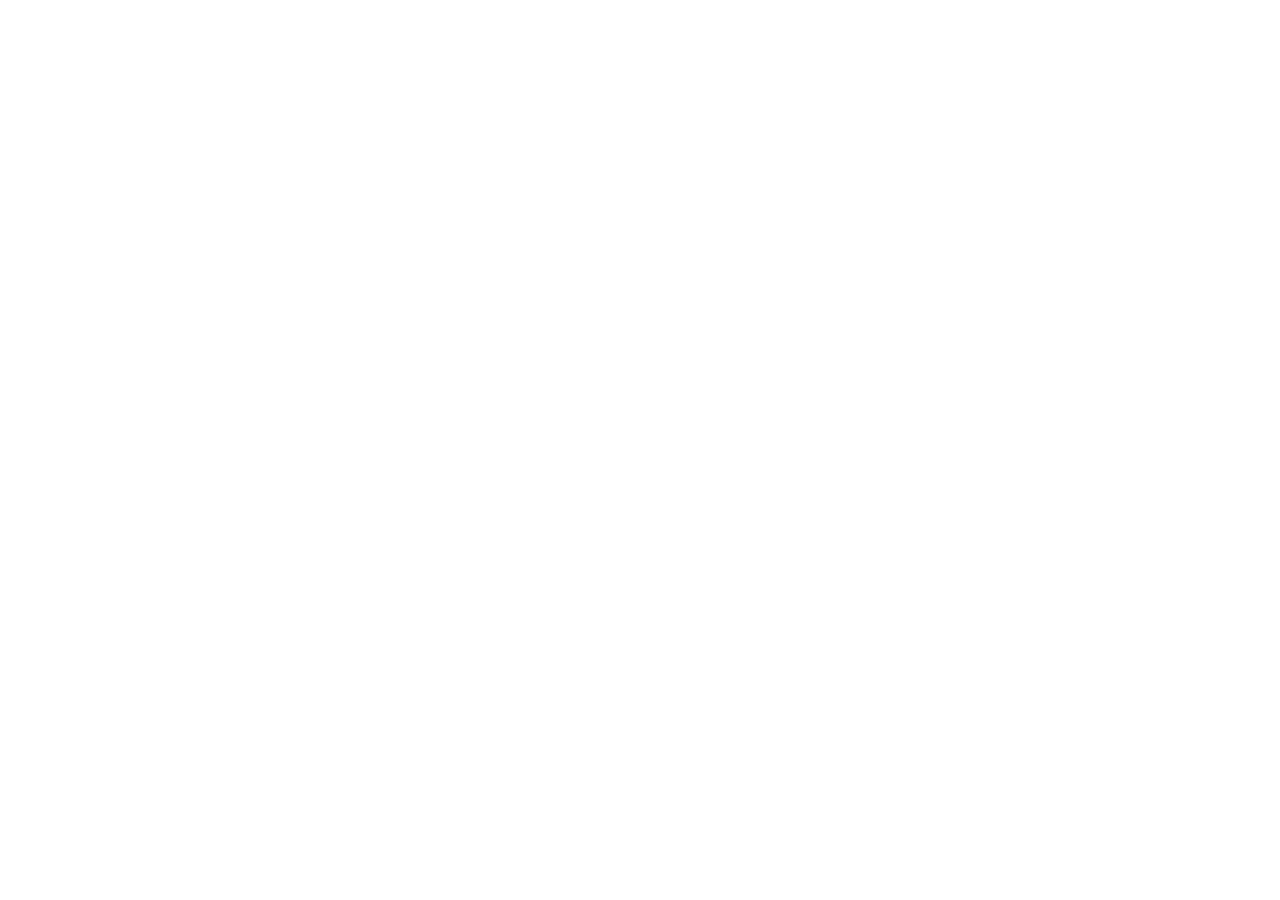
==== composeApp/src/wasmJsMain/resources/index.html @ 922e3351 "Add a wasmJs (Compose Web) target alongside Android and iOS Adds a third KMP target so the app can b" ====
<!doctype html>
<html lang="tr">
<head>
    <meta charset="UTF-8">
    <meta name="viewport" content="width=device-width, initial-scale=1">
    <title>Anlık Depremler</title>
    <style>
        html, body { margin: 0; padding: 0; height: 100%; }
    </style>
</head>
<body>
    <script src="composeApp.js"></script>
</body>
</html>
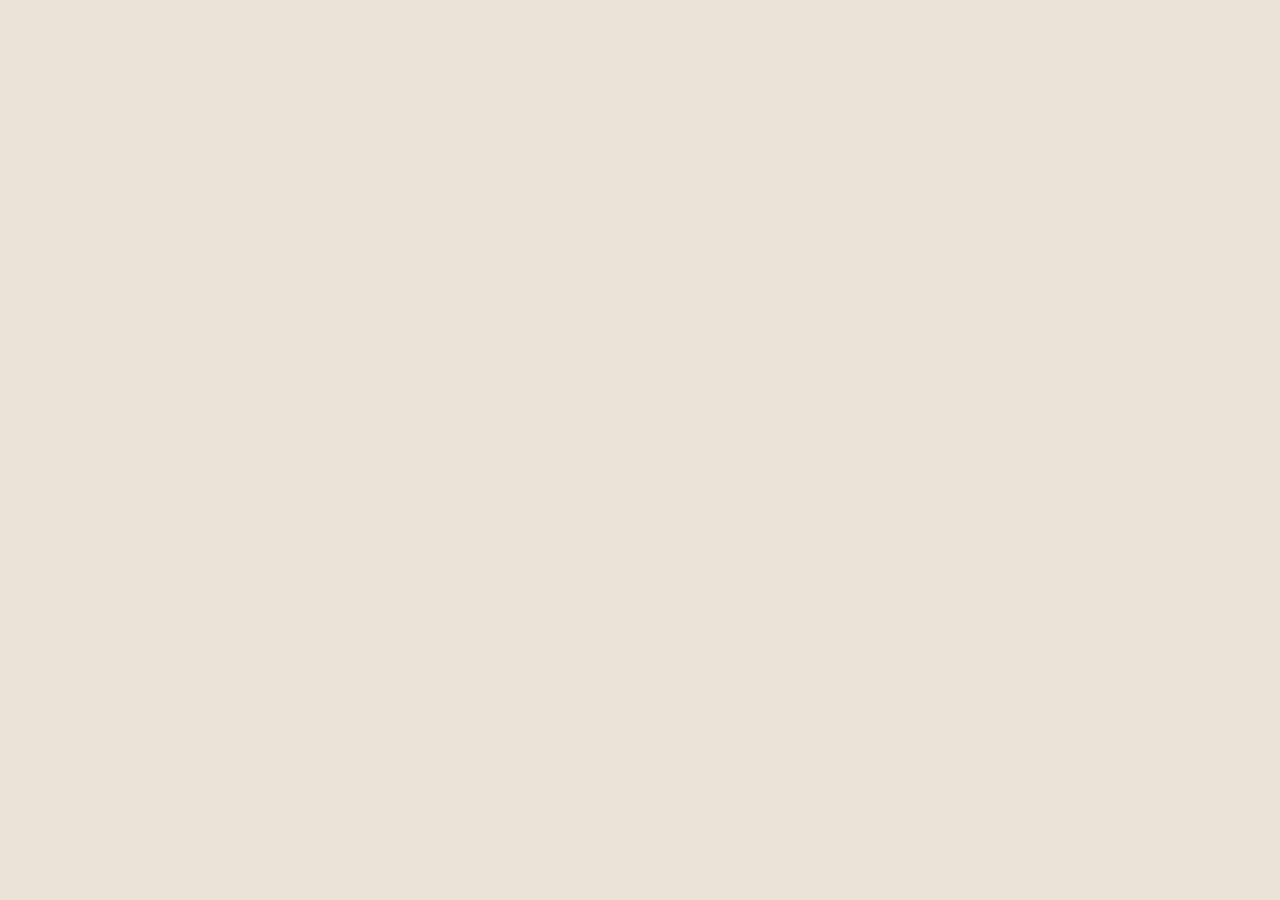
==== commit 2ab8864e: "Rewrite README, make the web site AdSense/SEO-ready README.md: full rewrite. The previous one was le" ====
--- a/composeApp/src/wasmJsMain/resources/index.html
+++ b/composeApp/src/wasmJsMain/resources/index.html
@@ -3,9 +3,43 @@
 <head>
     <meta charset="UTF-8">
     <meta name="viewport" content="width=device-width, initial-scale=1">
-    <title>Anlık Depremler</title>
+
+    <title>Anlık Depremler - Türkiye ve Dünya Deprem Takip</title>
+    <meta name="description" content="Türkiye (Kandilli, AFAD) ve dünya genelinde (USGS, EMSC) gerçek zamanlı deprem verileri, interaktif harita, büyüklük istatistikleri ve konuma göre deprem takibi.">
+    <meta name="keywords" content="deprem, son depremler, anlık deprem, kandilli, afad, deprem haritası, deprem takip, türkiye deprem">
+    <meta name="author" content="Anlık Depremler">
+    <link rel="canonical" href="https://anlikdeprem.web.app/">
+    <meta name="theme-color" content="#113D62">
+    <meta name="robots" content="index, follow">
+
+    <!-- Open Graph / Facebook, WhatsApp, LinkedIn önizlemeleri -->
+    <meta property="og:type" content="website">
+    <meta property="og:url" content="https://anlikdeprem.web.app/">
+    <meta property="og:title" content="Anlık Depremler - Türkiye ve Dünya Deprem Takip">
+    <meta property="og:description" content="Türkiye ve dünya genelinde gerçek zamanlı deprem verileri, interaktif harita ve büyüklük istatistikleri.">
+    <meta property="og:image" content="https://anlikdeprem.web.app/icons/icon-512.png">
+    <meta property="og:locale" content="tr_TR">
+
+    <!-- Twitter / X kart önizlemesi -->
+    <meta name="twitter:card" content="summary">
+    <meta name="twitter:title" content="Anlık Depremler - Türkiye ve Dünya Deprem Takip">
+    <meta name="twitter:description" content="Türkiye ve dünya genelinde gerçek zamanlı deprem verileri, interaktif harita ve büyüklük istatistikleri.">
+    <meta name="twitter:image" content="https://anlikdeprem.web.app/icons/icon-512.png">
+
+    <!-- Favicon / PWA ikonları -->
+    <link rel="icon" href="/favicon.ico" sizes="any">
+    <link rel="icon" type="image/png" sizes="16x16" href="/icons/favicon-16.png">
+    <link rel="icon" type="image/png" sizes="32x32" href="/icons/favicon-32.png">
+    <link rel="icon" type="image/png" sizes="48x48" href="/icons/favicon-48.png">
+    <link rel="apple-touch-icon" href="/icons/apple-touch-icon.png">
+    <link rel="manifest" href="/manifest.json">
+
+    <!-- Google AdSense - hesap doğrulaması için -->
+    <script async src="https://pagead2.googlesyndication.com/pagead/js/adsbygoogle.js?client=ca-pub-5779807348211992"
+            crossorigin="anonymous"></script>
+
     <style>
-        html, body { margin: 0; padding: 0; height: 100%; }
+        html, body { margin: 0; padding: 0; height: 100%; background: #EBE3D5; }
     </style>
 </head>
 <body>
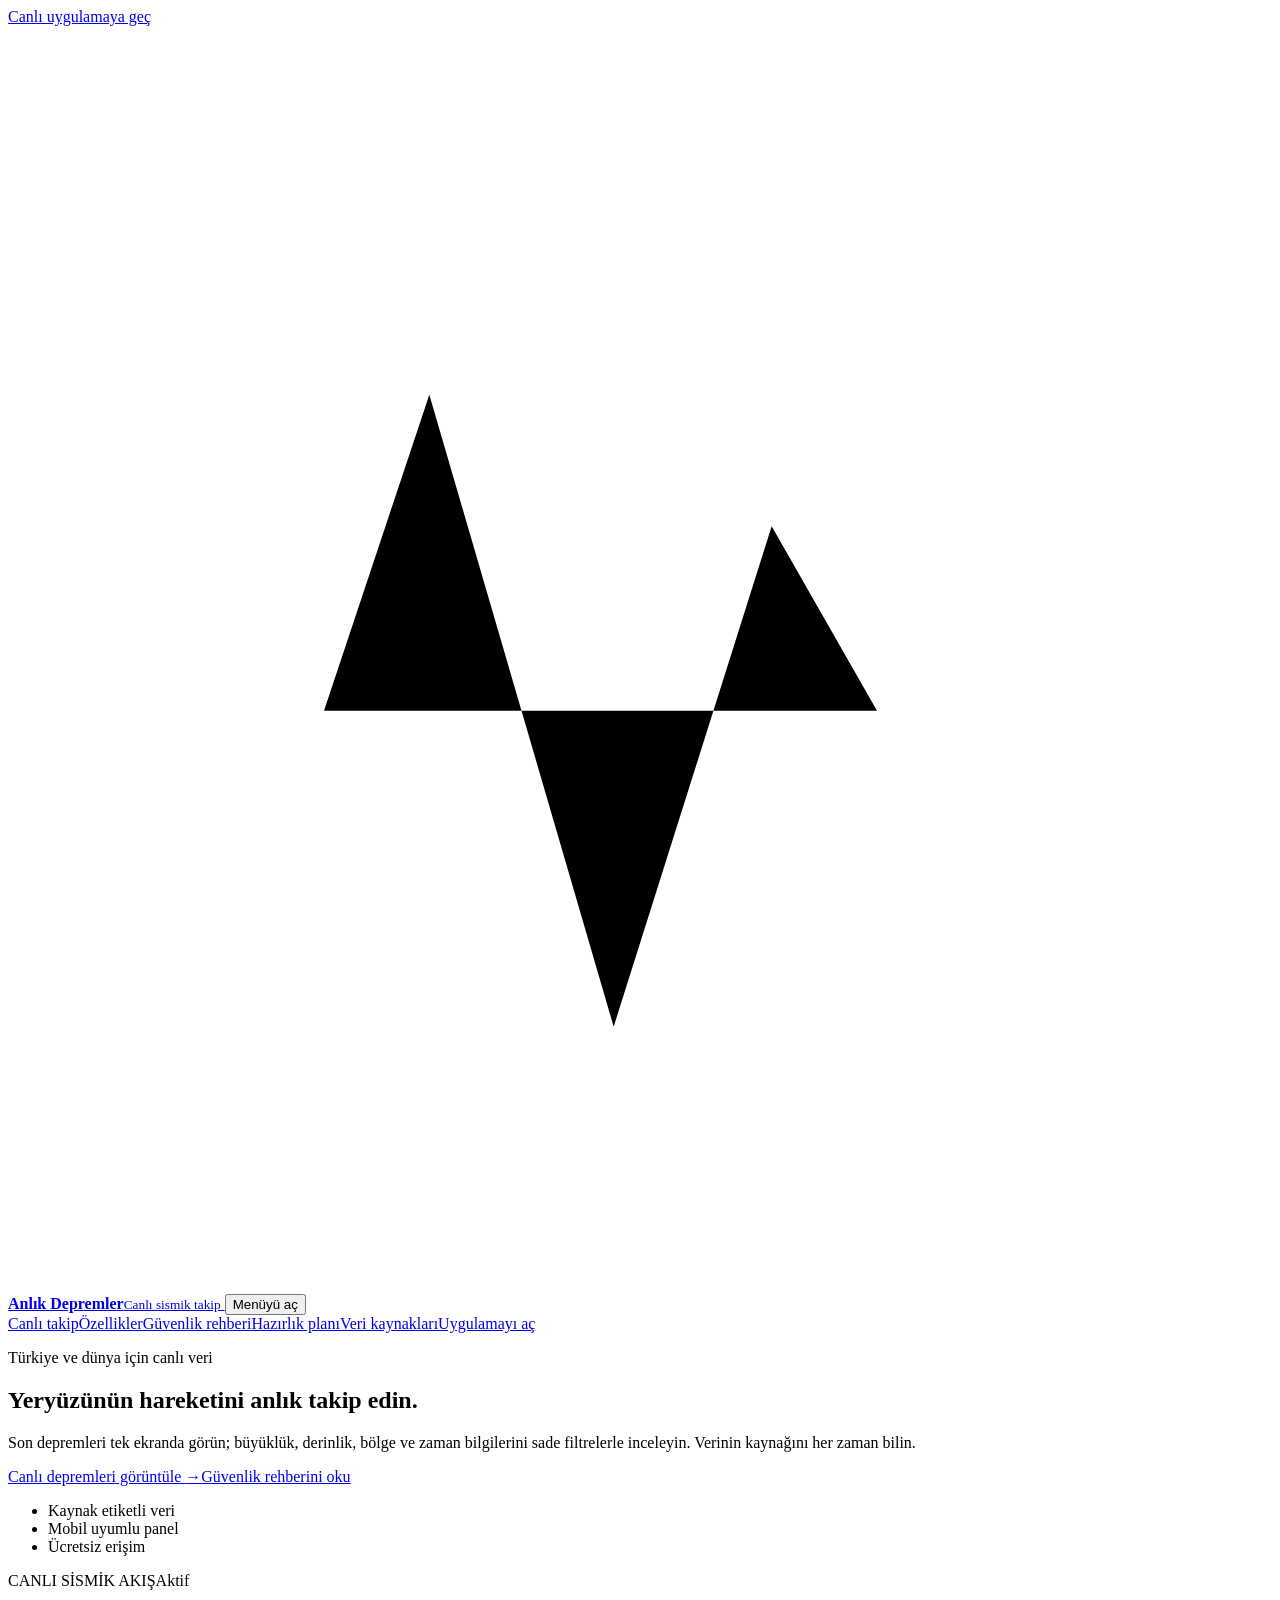
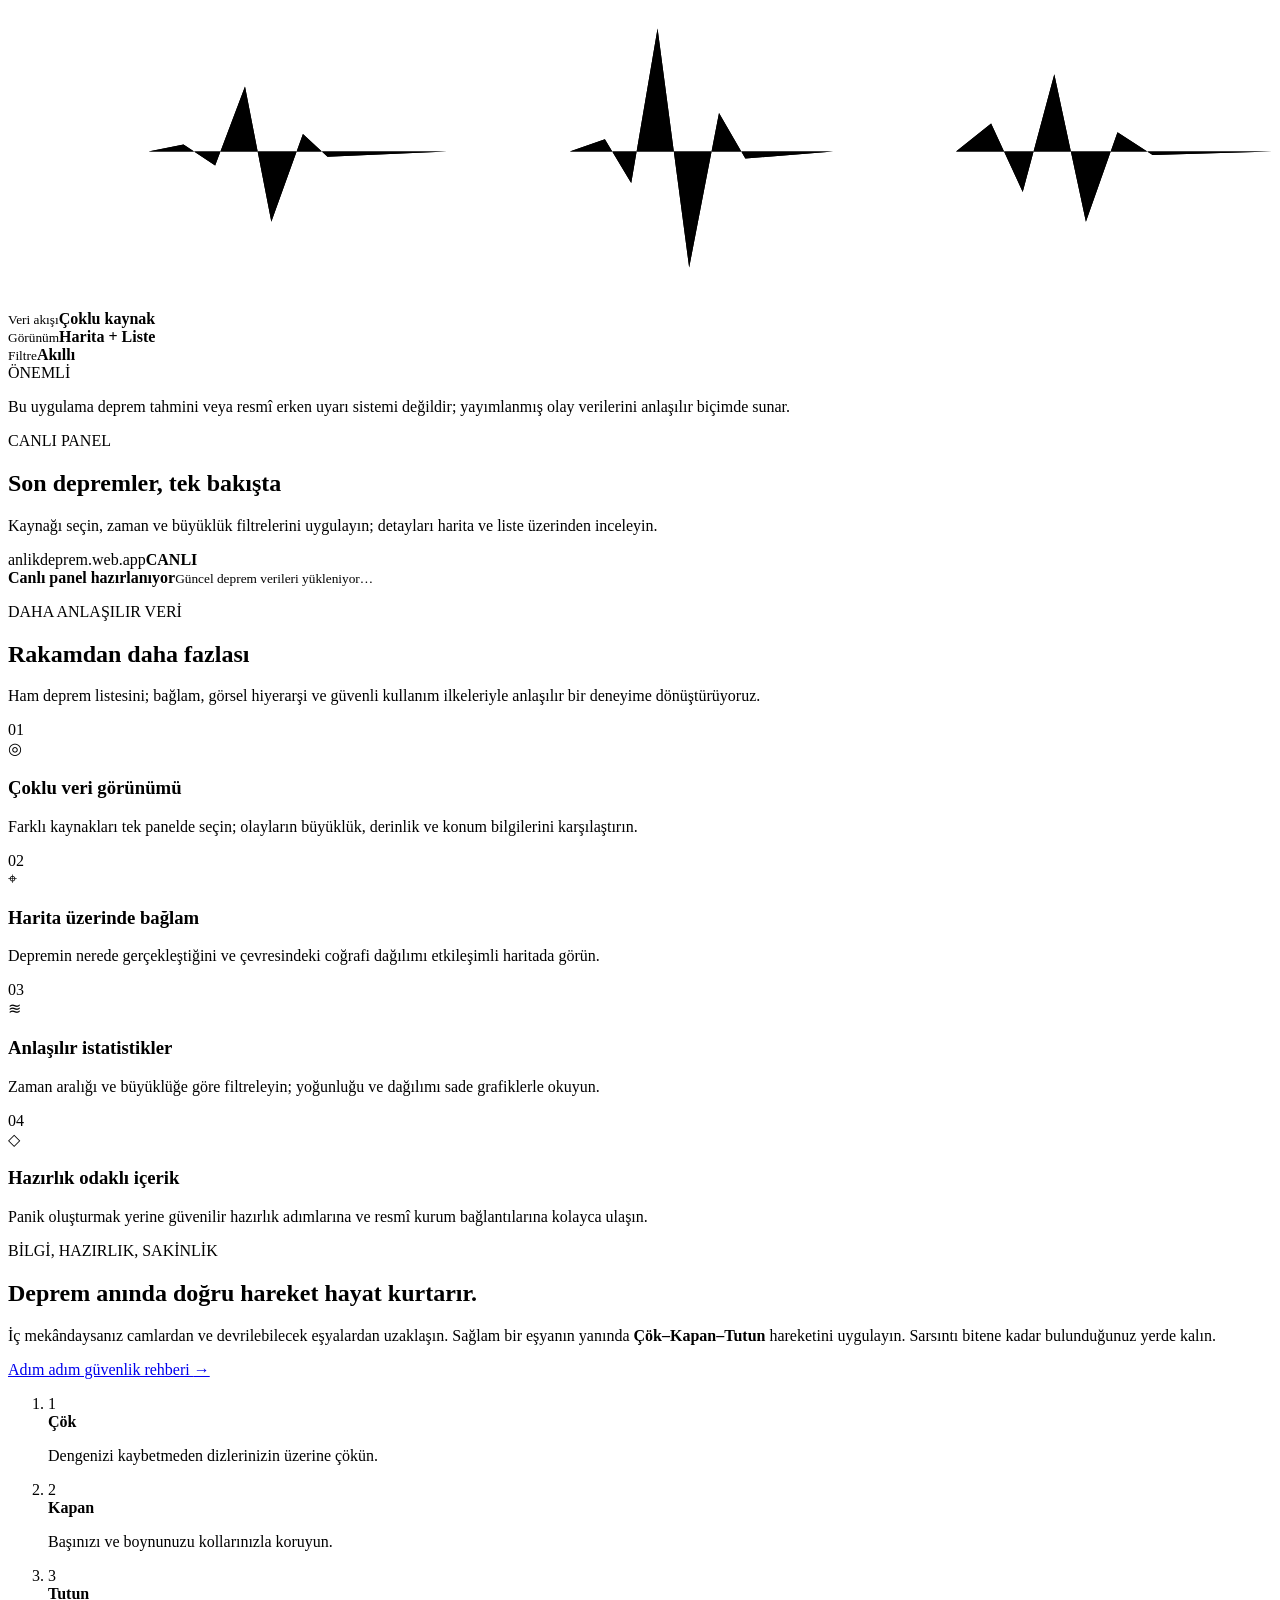
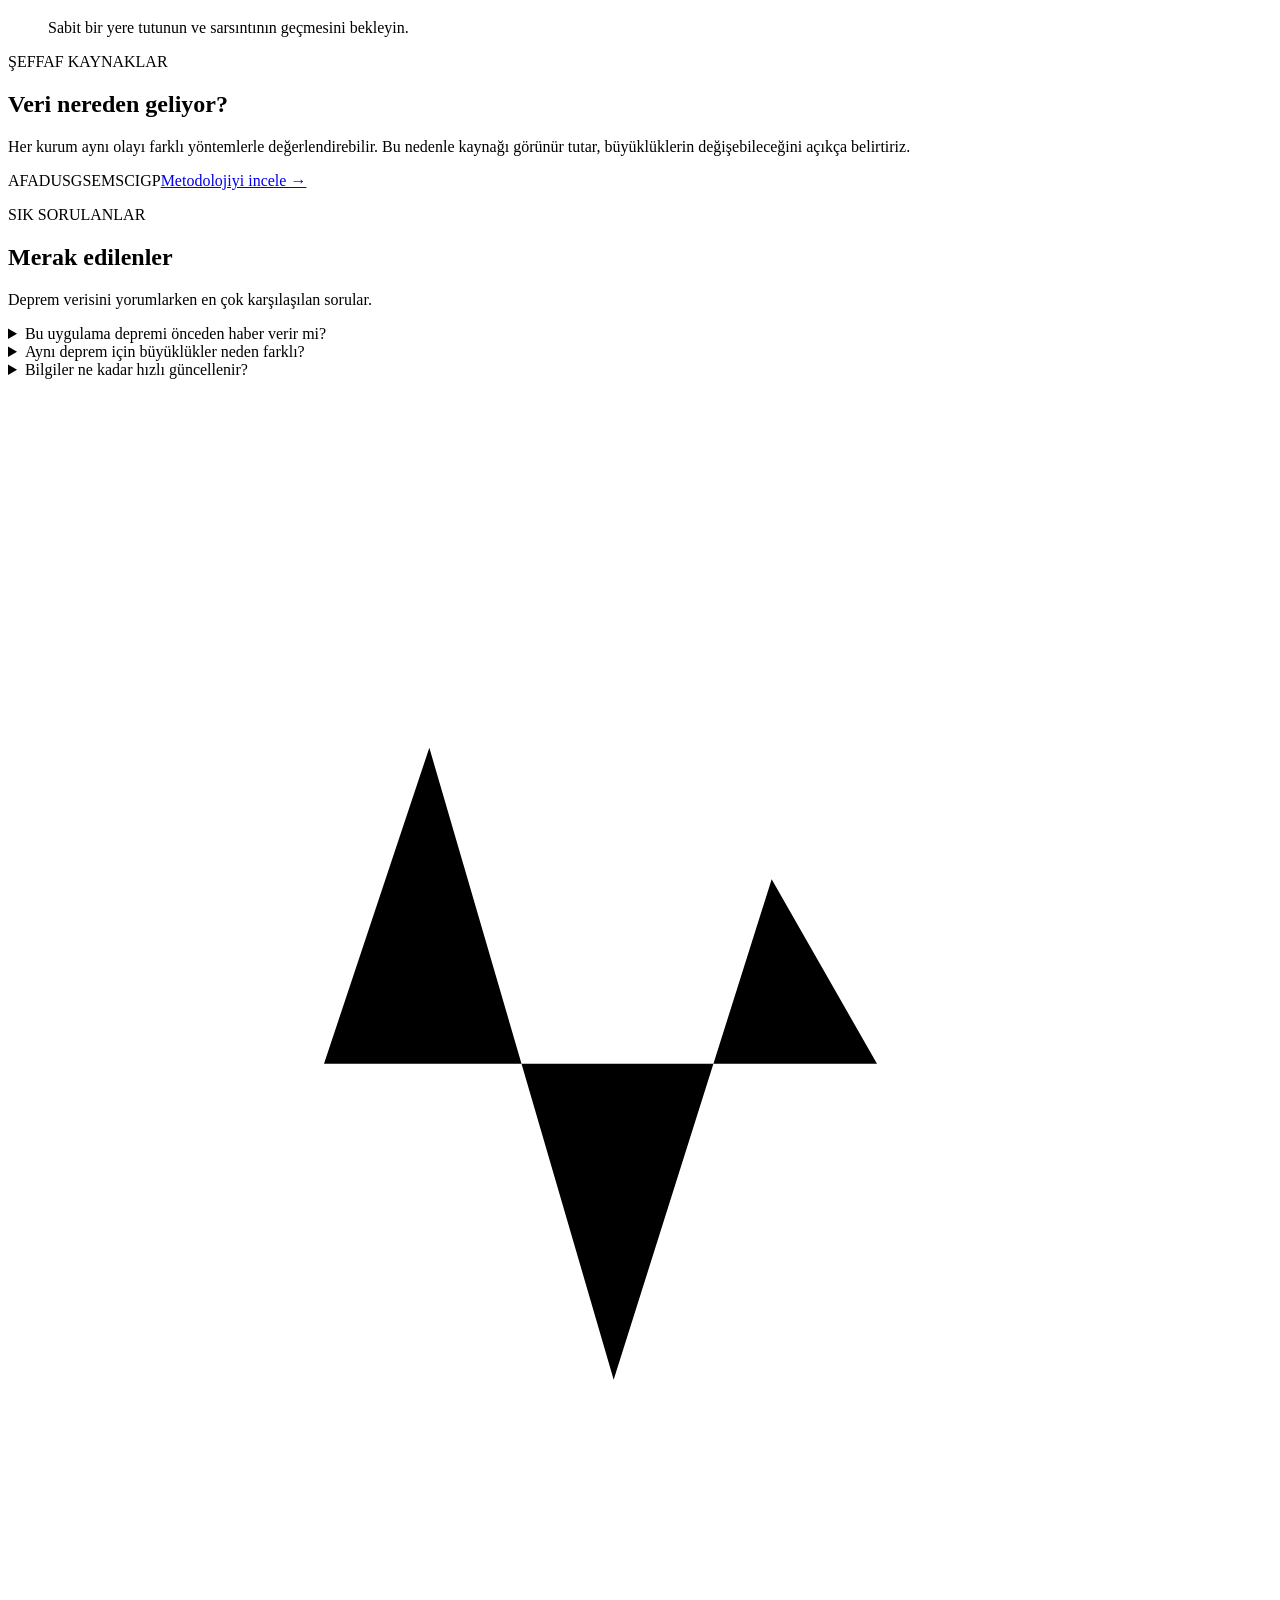
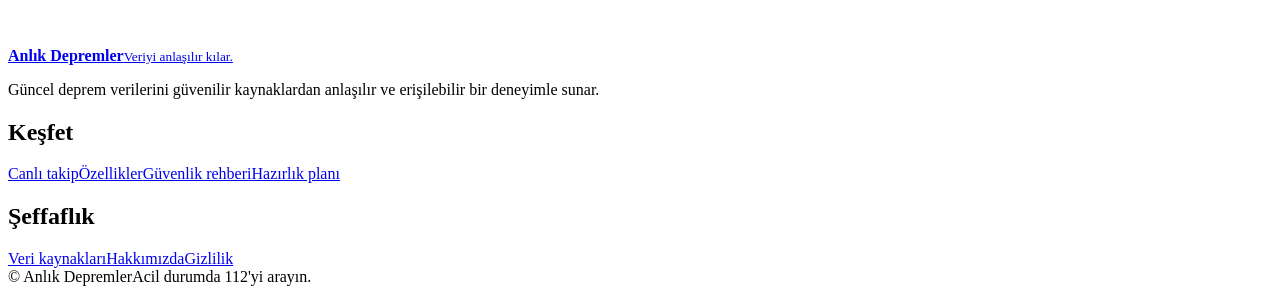
==== commit bdca6793: "Prepare v1.43 release and web improvements" ====
--- a/composeApp/src/wasmJsMain/resources/index.html
+++ b/composeApp/src/wasmJsMain/resources/index.html
@@ -2,47 +2,113 @@
 <html lang="tr">
 <head>
     <meta charset="UTF-8">
-    <meta name="viewport" content="width=device-width, initial-scale=1">
-
-    <title>Anlık Depremler - Türkiye ve Dünya Deprem Takip</title>
-    <meta name="description" content="Türkiye (Kandilli, AFAD) ve dünya genelinde (USGS, EMSC) gerçek zamanlı deprem verileri, interaktif harita, büyüklük istatistikleri ve konuma göre deprem takibi.">
-    <meta name="keywords" content="deprem, son depremler, anlık deprem, kandilli, afad, deprem haritası, deprem takip, türkiye deprem">
+    <meta name="viewport" content="width=device-width, initial-scale=1, viewport-fit=cover">
+    <title>Anlık Depremler | Türkiye ve Dünya Deprem Takip</title>
+    <meta name="description" content="Türkiye ve dünyadaki son depremleri farklı veri kaynaklarıyla takip edin; büyüklük, derinlik, zaman ve bölge bilgilerini modern harita ve istatistiklerle inceleyin.">
+    <meta name="keywords" content="deprem, son depremler, anlık deprem, AFAD, USGS, EMSC, deprem haritası, Türkiye deprem">
     <meta name="author" content="Anlık Depremler">
+    <meta name="application-name" content="Anlık Depremler">
+    <meta name="google-adsense-account" content="ca-pub-5779807348211992">
+    <meta name="robots" content="index, follow, max-image-preview:large">
+    <meta name="referrer" content="strict-origin-when-cross-origin">
+    <meta name="theme-color" content="#07172a">
     <link rel="canonical" href="https://anlikdeprem.web.app/">
-    <meta name="theme-color" content="#113D62">
-    <meta name="robots" content="index, follow">
-
-    <!-- Open Graph / Facebook, WhatsApp, LinkedIn önizlemeleri -->
     <meta property="og:type" content="website">
     <meta property="og:url" content="https://anlikdeprem.web.app/">
-    <meta property="og:title" content="Anlık Depremler - Türkiye ve Dünya Deprem Takip">
-    <meta property="og:description" content="Türkiye ve dünya genelinde gerçek zamanlı deprem verileri, interaktif harita ve büyüklük istatistikleri.">
+    <meta property="og:title" content="Anlık Depremler | Türkiye ve Dünya Deprem Takip">
+    <meta property="og:description" content="Son depremleri canlı veri kaynakları, harita ve anlaşılır istatistiklerle takip edin.">
     <meta property="og:image" content="https://anlikdeprem.web.app/icons/icon-512.png">
+    <meta property="og:image:alt" content="Anlık Depremler uygulama simgesi">
     <meta property="og:locale" content="tr_TR">
-
-    <!-- Twitter / X kart önizlemesi -->
+    <meta property="og:site_name" content="Anlık Depremler">
     <meta name="twitter:card" content="summary">
-    <meta name="twitter:title" content="Anlık Depremler - Türkiye ve Dünya Deprem Takip">
-    <meta name="twitter:description" content="Türkiye ve dünya genelinde gerçek zamanlı deprem verileri, interaktif harita ve büyüklük istatistikleri.">
+    <meta name="twitter:title" content="Anlık Depremler | Türkiye ve Dünya Deprem Takip">
+    <meta name="twitter:description" content="Son depremleri canlı veri kaynakları, harita ve anlaşılır istatistiklerle takip edin.">
     <meta name="twitter:image" content="https://anlikdeprem.web.app/icons/icon-512.png">
-
-    <!-- Favicon / PWA ikonları -->
+    <meta name="twitter:image:alt" content="Anlık Depremler uygulama simgesi">
     <link rel="icon" href="/favicon.ico" sizes="any">
-    <link rel="icon" type="image/png" sizes="16x16" href="/icons/favicon-16.png">
     <link rel="icon" type="image/png" sizes="32x32" href="/icons/favicon-32.png">
-    <link rel="icon" type="image/png" sizes="48x48" href="/icons/favicon-48.png">
     <link rel="apple-touch-icon" href="/icons/apple-touch-icon.png">
     <link rel="manifest" href="/manifest.json">
-
-    <!-- Google AdSense - hesap doğrulaması için -->
-    <script async src="https://pagead2.googlesyndication.com/pagead/js/adsbygoogle.js?client=ca-pub-5779807348211992"
-            crossorigin="anonymous"></script>
-
-    <style>
-        html, body { margin: 0; padding: 0; height: 100%; background: #EBE3D5; }
-    </style>
+    <link rel="preconnect" href="https://fonts.googleapis.com">
+    <link rel="preconnect" href="https://fonts.gstatic.com" crossorigin>
+    <link href="https://fonts.googleapis.com/css2?family=Inter:wght@400;500;600;700;800&amp;family=Manrope:wght@600;700;800&amp;display=swap" rel="stylesheet">
+    <link rel="stylesheet" href="/site.css">
+    <script type="application/ld+json">
+    {"@context":"https://schema.org","@graph":[{"@type":"WebSite","@id":"https://anlikdeprem.web.app/#website","url":"https://anlikdeprem.web.app/","name":"Anlık Depremler","inLanguage":"tr"},{"@type":"WebApplication","@id":"https://anlikdeprem.web.app/#app","name":"Anlık Depremler","url":"https://anlikdeprem.web.app/","applicationCategory":"UtilitiesApplication","operatingSystem":"Web, Android","inLanguage":"tr","isAccessibleForFree":true,"description":"Türkiye ve dünyadaki güncel depremleri harita, filtreler ve istatistiklerle takip etmeyi sağlayan deprem bilgi uygulaması."},{"@type":"FAQPage","mainEntity":[{"@type":"Question","name":"Bu uygulama depremi önceden haber verir mi?","acceptedAnswer":{"@type":"Answer","text":"Hayır. Anlık Depremler, kurumlar tarafından yayımlanan olay verilerini gösterir; deprem tahmini veya resmî erken uyarı hizmeti değildir."}},{"@type":"Question","name":"Aynı deprem için büyüklükler neden farklı?","acceptedAnswer":{"@type":"Answer","text":"Kurumların ölçüm ağı, hesaplama yöntemi ve veri revizyonları farklı olabilir."}},{"@type":"Question","name":"Bilgiler ne kadar hızlı güncellenir?","acceptedAnswer":{"@type":"Answer","text":"Güncelleme hızı kaynak servisin yayım süresine ve bağlantı durumuna bağlıdır."}}]}]}
+    </script>
+    <script async src="https://pagead2.googlesyndication.com/pagead/js/adsbygoogle.js?client=ca-pub-5779807348211992" crossorigin="anonymous"></script>
 </head>
 <body>
-    <script src="composeApp.js"></script>
+<a class="skip-link" href="#canli-uygulama">Canlı uygulamaya geç</a>
+<header class="site-header" data-header>
+    <div class="container nav-wrap">
+        <a class="brand" href="/" aria-label="Anlık Depremler ana sayfa">
+            <span class="brand-mark" aria-hidden="true"><span class="brand-pulse"></span><svg viewBox="0 0 48 48"><path d="M4 26h8l4-12 7 24 6-19 4 7h11"/></svg></span>
+            <span><strong>Anlık Depremler</strong><small>Canlı sismik takip</small></span>
+        </a>
+        <button class="menu-button" type="button" aria-expanded="false" aria-controls="main-nav" data-menu-button><span></span><span></span><span></span><span class="sr-only">Menüyü aç</span></button>
+        <nav id="main-nav" class="main-nav" aria-label="Ana menü" data-menu>
+            <a href="#canli-uygulama">Canlı takip</a><a href="#ozellikler">Özellikler</a><a href="/deprem-aninda-ne-yapmali/">Güvenlik rehberi</a><a href="/hazirlik-listesi/">Hazırlık planı</a><a href="/veri-kaynaklari/">Veri kaynakları</a><a class="nav-cta" href="#canli-uygulama">Uygulamayı aç</a>
+        </nav>
+    </div>
+</header>
+<main>
+    <section class="hero section-shell" aria-labelledby="hero-title">
+        <div class="hero-grid container">
+            <div class="hero-copy reveal">
+                <p class="eyebrow"><span class="live-dot"></span> Türkiye ve dünya için canlı veri</p>
+                <h1 id="hero-title">Yeryüzünün hareketini <span>anlık takip edin.</span></h1>
+                <p class="hero-lead">Son depremleri tek ekranda görün; büyüklük, derinlik, bölge ve zaman bilgilerini sade filtrelerle inceleyin. Verinin kaynağını her zaman bilin.</p>
+                <div class="hero-actions"><a class="button button-primary" href="#canli-uygulama">Canlı depremleri görüntüle <span aria-hidden="true">→</span></a><a class="button button-secondary" href="/deprem-aninda-ne-yapmali/">Güvenlik rehberini oku</a></div>
+                <ul class="trust-list" aria-label="Uygulama özellikleri"><li>Kaynak etiketli veri</li><li>Mobil uyumlu panel</li><li>Ücretsiz erişim</li></ul>
+            </div>
+            <div class="hero-visual reveal reveal-delay" aria-hidden="true">
+                <div class="orb orb-one"></div><div class="orb orb-two"></div>
+                <div class="seismic-card glass-card">
+                    <div class="card-top"><span>CANLI SİSMİK AKIŞ</span><span class="status-chip">Aktif</span></div>
+                    <div class="wave-grid"><svg viewBox="0 0 720 180" preserveAspectRatio="none"><path class="wave-glow" d="M0 92 L80 92 L100 88 L118 100 L135 55 L150 132 L168 82 L182 95 L250 92 L320 92 L340 85 L355 110 L370 22 L388 158 L405 70 L420 96 L470 92 L540 92 L560 76 L578 115 L596 48 L614 132 L632 81 L652 94 L720 92"/><path class="wave-line" d="M0 92 L80 92 L100 88 L118 100 L135 55 L150 132 L168 82 L182 95 L250 92 L320 92 L340 85 L355 110 L370 22 L388 158 L405 70 L420 96 L470 92 L540 92 L560 76 L578 115 L596 48 L614 132 L632 81 L652 94 L720 92"/></svg></div>
+                    <div class="signal-row"><div><small>Veri akışı</small><strong>Çoklu kaynak</strong></div><div><small>Görünüm</small><strong>Harita + Liste</strong></div><div><small>Filtre</small><strong>Akıllı</strong></div></div>
+                </div>
+            </div>
+        </div>
+        <div class="scroll-cue" aria-hidden="true"><span></span></div>
+    </section>
+    <section class="signal-strip" aria-label="Bilgilendirme"><div class="container signal-strip-inner"><span class="signal-label">ÖNEMLİ</span><p>Bu uygulama deprem tahmini veya resmî erken uyarı sistemi değildir; yayımlanmış olay verilerini anlaşılır biçimde sunar.</p></div></section>
+    <section id="canli-uygulama" class="app-section section-pad" aria-labelledby="app-title">
+        <div class="container section-heading reveal"><div><p class="eyebrow">CANLI PANEL</p><h2 id="app-title">Son depremler, tek bakışta</h2></div><p>Kaynağı seçin, zaman ve büyüklük filtrelerini uygulayın; detayları harita ve liste üzerinden inceleyin.</p></div>
+        <div class="app-frame container reveal">
+            <div class="app-frame-bar" aria-hidden="true"><div><i></i><i></i><i></i></div><span>anlikdeprem.web.app</span><b>CANLI</b></div>
+            <div id="compose-app" aria-label="Anlık Depremler canlı takip uygulaması"><div class="app-loading" role="status"><span class="loader-ring"></span><strong>Canlı panel hazırlanıyor</strong><small>Güncel deprem verileri yükleniyor…</small></div></div>
+        </div>
+        <noscript><div class="container noscript">Canlı deprem panelini kullanmak için JavaScript'i etkinleştirin. Güvenlik ve veri kaynağı rehberlerimiz JavaScript olmadan okunabilir.</div></noscript>
+    </section>
+    <section id="ozellikler" class="features section-pad" aria-labelledby="features-title">
+        <div class="container section-heading reveal"><div><p class="eyebrow">DAHA ANLAŞILIR VERİ</p><h2 id="features-title">Rakamdan daha fazlası</h2></div><p>Ham deprem listesini; bağlam, görsel hiyerarşi ve güvenli kullanım ilkeleriyle anlaşılır bir deneyime dönüştürüyoruz.</p></div>
+        <div class="container feature-grid">
+            <article class="feature-card reveal"><span class="feature-index">01</span><div class="feature-icon">◎</div><h3>Çoklu veri görünümü</h3><p>Farklı kaynakları tek panelde seçin; olayların büyüklük, derinlik ve konum bilgilerini karşılaştırın.</p></article>
+            <article class="feature-card reveal"><span class="feature-index">02</span><div class="feature-icon">⌖</div><h3>Harita üzerinde bağlam</h3><p>Depremin nerede gerçekleştiğini ve çevresindeki coğrafi dağılımı etkileşimli haritada görün.</p></article>
+            <article class="feature-card reveal"><span class="feature-index">03</span><div class="feature-icon">≋</div><h3>Anlaşılır istatistikler</h3><p>Zaman aralığı ve büyüklüğe göre filtreleyin; yoğunluğu ve dağılımı sade grafiklerle okuyun.</p></article>
+            <article class="feature-card reveal"><span class="feature-index">04</span><div class="feature-icon">◇</div><h3>Hazırlık odaklı içerik</h3><p>Panik oluşturmak yerine güvenilir hazırlık adımlarına ve resmî kurum bağlantılarına kolayca ulaşın.</p></article>
+        </div>
+    </section>
+    <section class="safety-section section-pad" aria-labelledby="safety-title"><div class="container safety-grid">
+        <div class="safety-copy reveal"><p class="eyebrow">BİLGİ, HAZIRLIK, SAKİNLİK</p><h2 id="safety-title">Deprem anında doğru hareket hayat kurtarır.</h2><p>İç mekândaysanız camlardan ve devrilebilecek eşyalardan uzaklaşın. Sağlam bir eşyanın yanında <strong>Çök–Kapan–Tutun</strong> hareketini uygulayın. Sarsıntı bitene kadar bulunduğunuz yerde kalın.</p><a class="text-link" href="/deprem-aninda-ne-yapmali/">Adım adım güvenlik rehberi <span>→</span></a></div>
+        <ol class="safety-steps reveal"><li><span>1</span><div><strong>Çök</strong><p>Dengenizi kaybetmeden dizlerinizin üzerine çökün.</p></div></li><li><span>2</span><div><strong>Kapan</strong><p>Başınızı ve boynunuzu kollarınızla koruyun.</p></div></li><li><span>3</span><div><strong>Tutun</strong><p>Sabit bir yere tutunun ve sarsıntının geçmesini bekleyin.</p></div></li></ol>
+    </div></section>
+    <section class="sources section-pad" aria-labelledby="sources-title"><div class="container section-heading reveal"><div><p class="eyebrow">ŞEFFAF KAYNAKLAR</p><h2 id="sources-title">Veri nereden geliyor?</h2></div><p>Her kurum aynı olayı farklı yöntemlerle değerlendirebilir. Bu nedenle kaynağı görünür tutar, büyüklüklerin değişebileceğini açıkça belirtiriz.</p></div><div class="container source-row reveal"><span>AFAD</span><span>USGS</span><span>EMSC</span><span>IGP</span><a href="/veri-kaynaklari/">Metodolojiyi incele →</a></div></section>
+    <section class="faq section-pad" aria-labelledby="faq-title"><div class="container faq-grid"><div class="reveal"><p class="eyebrow">SIK SORULANLAR</p><h2 id="faq-title">Merak edilenler</h2><p>Deprem verisini yorumlarken en çok karşılaşılan sorular.</p></div><div class="accordion reveal">
+        <details><summary>Bu uygulama depremi önceden haber verir mi?</summary><p>Hayır. Anlık Depremler, kurumlar tarafından yayımlanan olay verilerini gösterir. Deprem tahmini veya resmî erken uyarı hizmeti değildir.</p></details>
+        <details><summary>Aynı deprem için büyüklükler neden farklı?</summary><p>Kurumların kullandığı ölçüm ağı, hesaplama yöntemi ve veri revizyonları farklı olabilir. En güncel değer için olayın kaynak kurumunu kontrol edin.</p></details>
+        <details><summary>Bilgiler ne kadar hızlı güncellenir?</summary><p>Hız, kaynak servisin yayım süresine ve bağlantı durumuna bağlıdır. Kritik kararlar için her zaman AFAD gibi resmî kurumların duyurularını izleyin.</p></details>
+    </div></div></section>
+</main>
+<footer class="site-footer"><div class="container footer-grid">
+    <div><a class="brand footer-brand" href="/"><span class="brand-mark" aria-hidden="true"><svg viewBox="0 0 48 48"><path d="M4 26h8l4-12 7 24 6-19 4 7h11"/></svg></span><span><strong>Anlık Depremler</strong><small>Veriyi anlaşılır kılar.</small></span></a><p>Güncel deprem verilerini güvenilir kaynaklardan anlaşılır ve erişilebilir bir deneyimle sunar.</p></div>
+    <div><h2>Keşfet</h2><a href="#canli-uygulama">Canlı takip</a><a href="#ozellikler">Özellikler</a><a href="/deprem-aninda-ne-yapmali/">Güvenlik rehberi</a><a href="/hazirlik-listesi/">Hazırlık planı</a></div>
+    <div><h2>Şeffaflık</h2><a href="/veri-kaynaklari/">Veri kaynakları</a><a href="/hakkimizda/">Hakkımızda</a><a href="/gizlilik/">Gizlilik</a></div>
+</div><div class="container footer-bottom"><span>© <span data-year></span> Anlık Depremler</span><span>Acil durumda 112'yi arayın.</span></div></footer>
+<script src="/site.js" defer></script>
+<script src="composeApp.js"></script>
 </body>
 </html>
